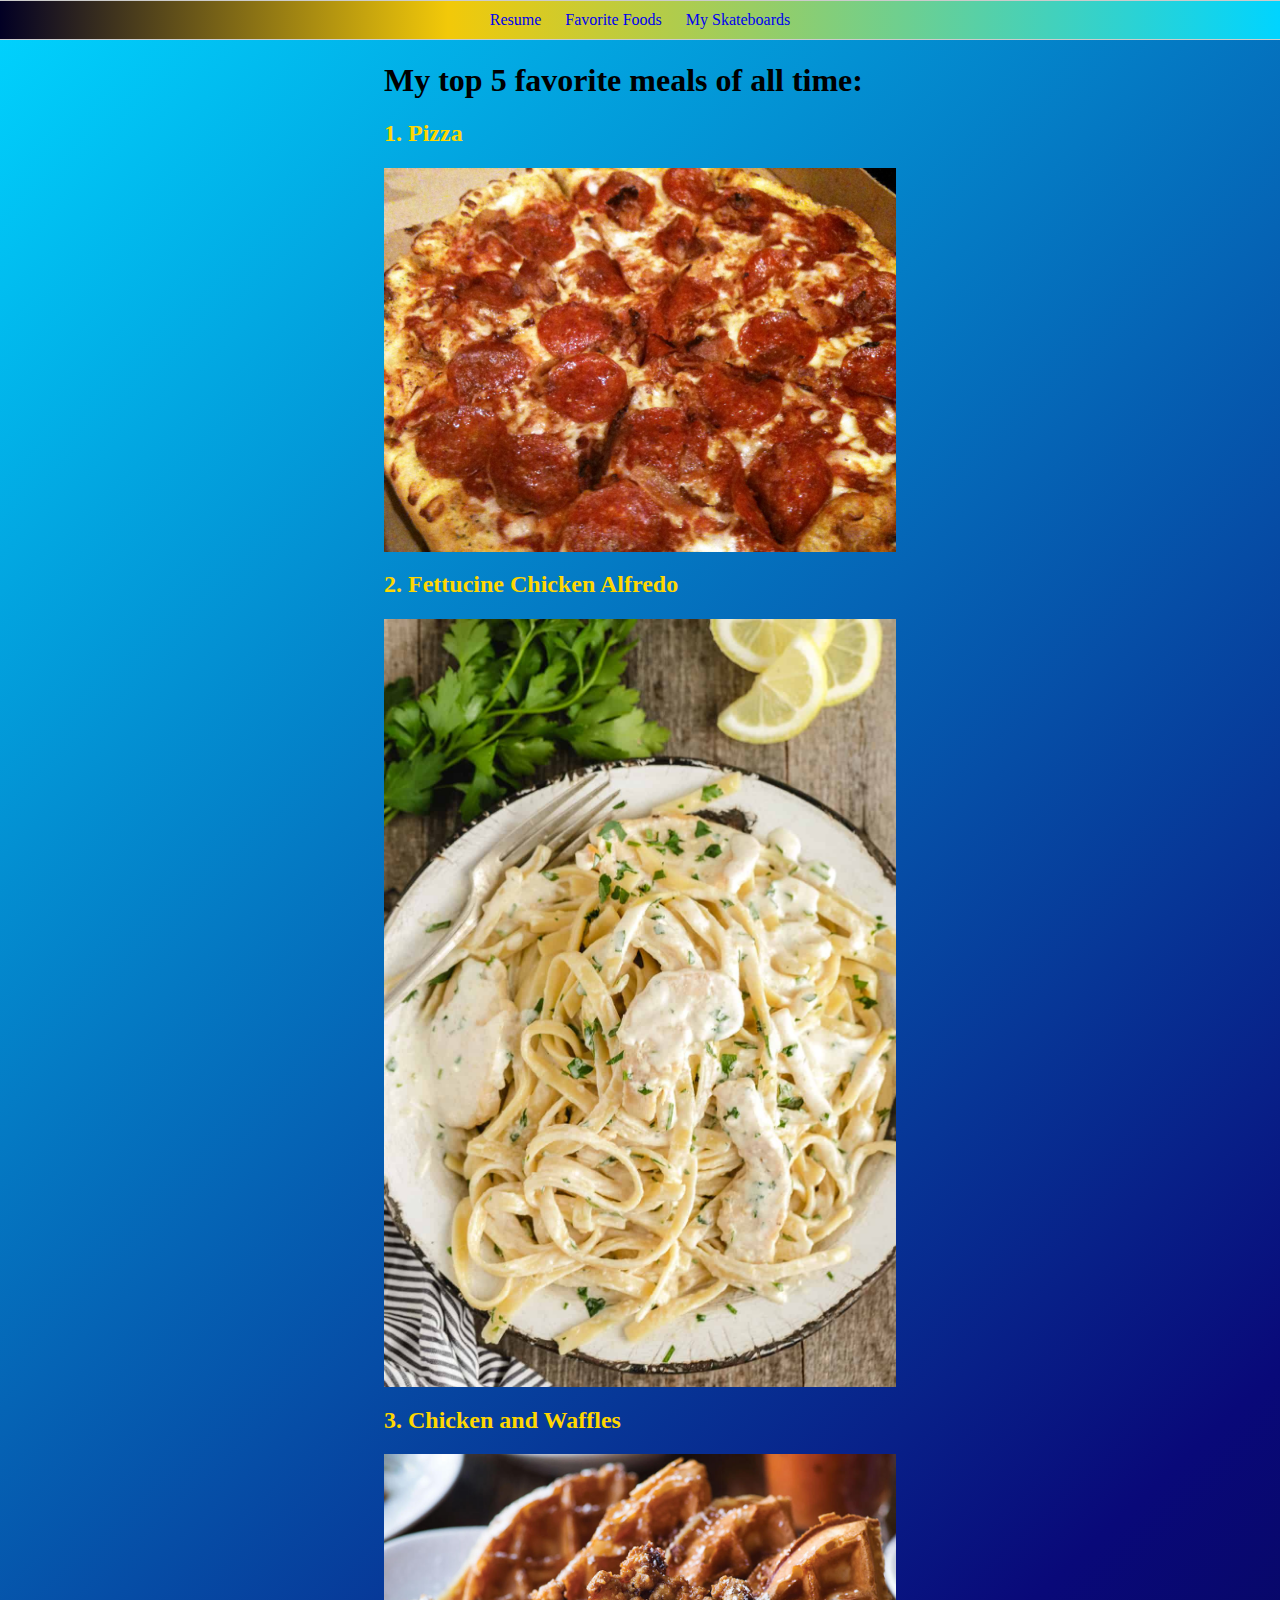
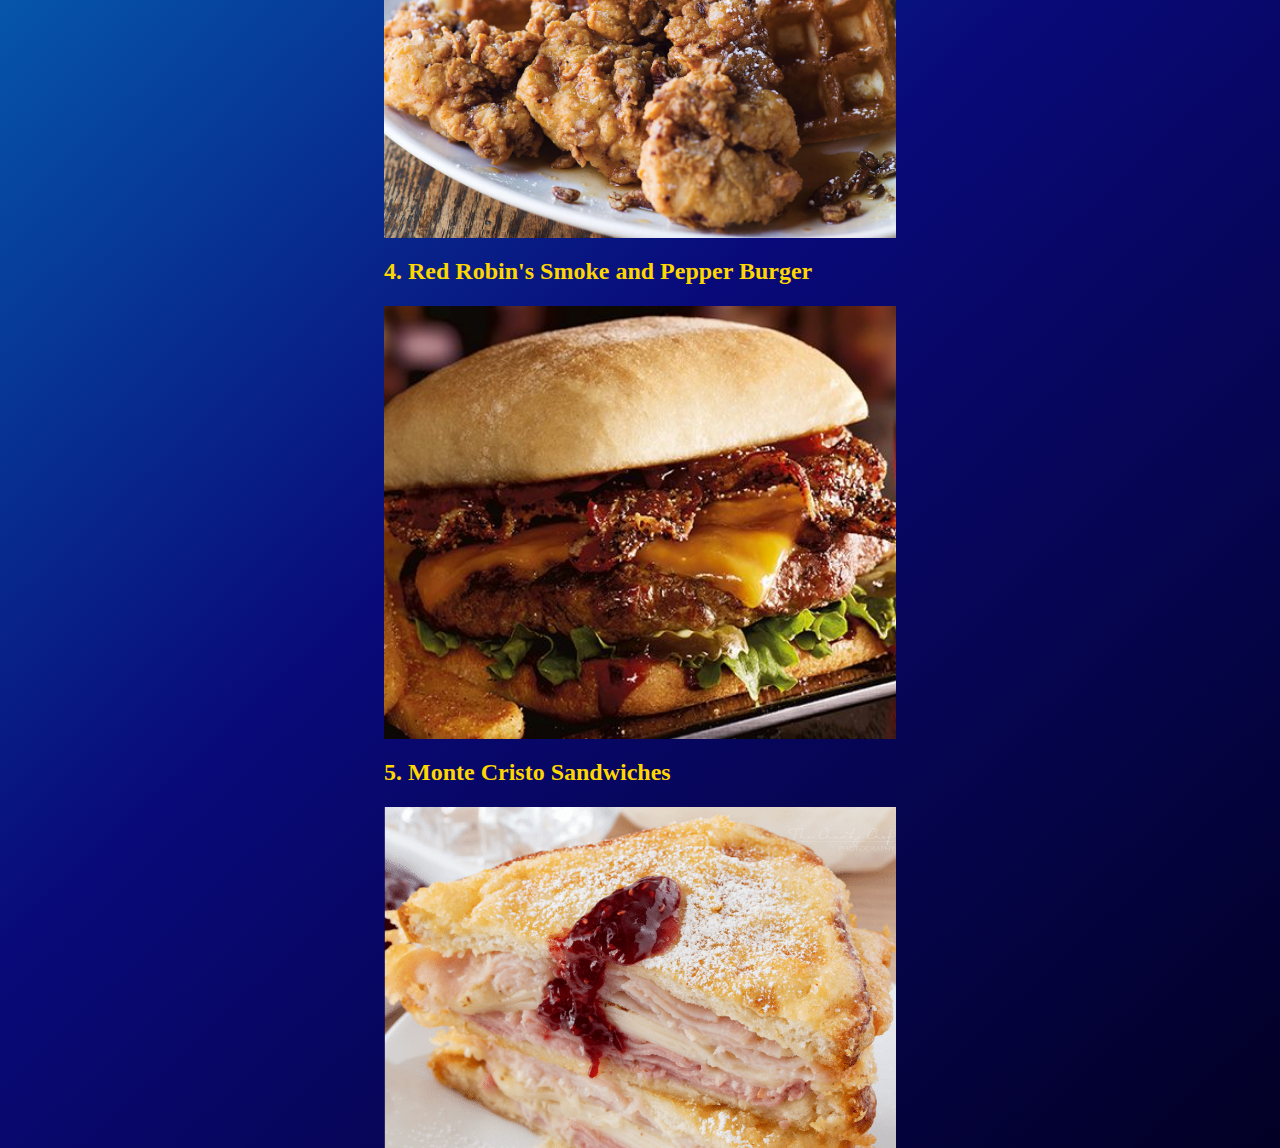
==== favfoods.html @ 9d68a7d9 "autoplay tweaking" ====
<!DOCTYPE html>
<html lang="en">

<head>
  <meta charset="UTF-8">
  <title>My Favorite Foods </title>
  <link rel="stylesheet"  type="text/css" href="css/styles.css">
  <link rel="stylesheet"  type="text/css" href="css/normalize.css">
</head>
<STYLE>A {text-decoration: none;} </STYLE>
<body class = "body3">
  <audio src="/media/artofwarfare.mp3" autoplay>
  <embed src="/music/artofwarfare.mp3" width="180" height="90" hidden="true" />
  </audio>
  <nav>
    <STYLE>A {text-decoration: none;} </STYLE>
	<ul class="nav">
      <li>
        <a href="index.html">Resume</a>
      </li>
      <li>
        <a href="favfoods.html">Favorite Foods</a>
      </li>
      <li>
        <a href="myskateboards.html">My Skateboards</a>
      </li>
    </ul>
  </nav>
 
  <audio id=bgMusic autoplay loop>
  <source src="media/artofwarfare.mp3"  type="audio/mp3">
  <embed src="media/artofwarfare.mp3" loop="true" autostart="true" width="2" height="0">
  Your browser does not support the audio element.
  </audio>
  <script>
  var x = document.getElementById("bgMusic");
  x.volume = 0.2;
  </script>
  
  <h1>My top 5 favorite meals of all time:</h1>
  
  <h2>1. Pizza</h2>
  <img src="media/pizza.jpg" alt="piz">
  
  <h2>2. Fettucine Chicken Alfredo</h2>
  <img src="media/alf.jpg" alt="alf">
  
  <h2>3. Chicken and Waffles </h2>
  <img src="media/chiw.jpg" alt="chiw">
  
  <h2>4. Red Robin's Smoke and Pepper Burger</h2>
  <img src="media/rrsp.jpg" alt="rrsp">
  
  <h2>5. Monte Cristo Sandwiches </h2>
  <img src="media/monte.png" alt="mont">
  
</body>

</html>
---- css/styles.css ----
h1 {
  display: block;
  margin-left: auto;
  margin-right: auto;
  width: 40%;
}

h2 {
  display: block;
  margin-left: auto;
  margin-right: auto;
  width: 40%;
  color: gold;
}

p, p2, .shadow, .library, .robotics {
  display: block;
  margin-left: auto;
  margin-right: auto;
  width: 40%;
  font-family: serif;
}
.body1 {
  background: rgb(2,0,36);
  background: linear-gradient(317deg, rgba(2,0,36,1) 0%, rgba(9,9,121,1) 35%, rgba(0,212,255,1) 100%);
}
.body2 {
  background: rgb(2,0,36);
  background: linear-gradient(317deg, rgba(2,0,36,1) 0%, rgba(9,9,121,1) 35%, rgba(0,212,255,1) 100%);
}
.body3 {
  background: rgb(2,0,36);
  background: linear-gradient(317deg, rgba(2,0,36,1) 0%, rgba(9,9,121,1) 35%, rgba(0,212,255,1) 100%);
}

img {
  display: block;
  margin-left: auto;
  margin-right: auto;
  width: 40%;
}

.nav{
    border:1px solid #ccc;
    border-width:1px 0;
    list-style:none;
    margin:0;
    padding:0;
    text-align:center;
	background: rgb(2,0,36);
	background: linear-gradient(90deg, rgba(2,0,36,1) 0%, rgba(242,201,9,1) 35%, rgba(0,212,255,1) 100%);
}
.nav li{
    display:inline;
}
.nav a{
    display:inline-block;
    padding:10px;
}
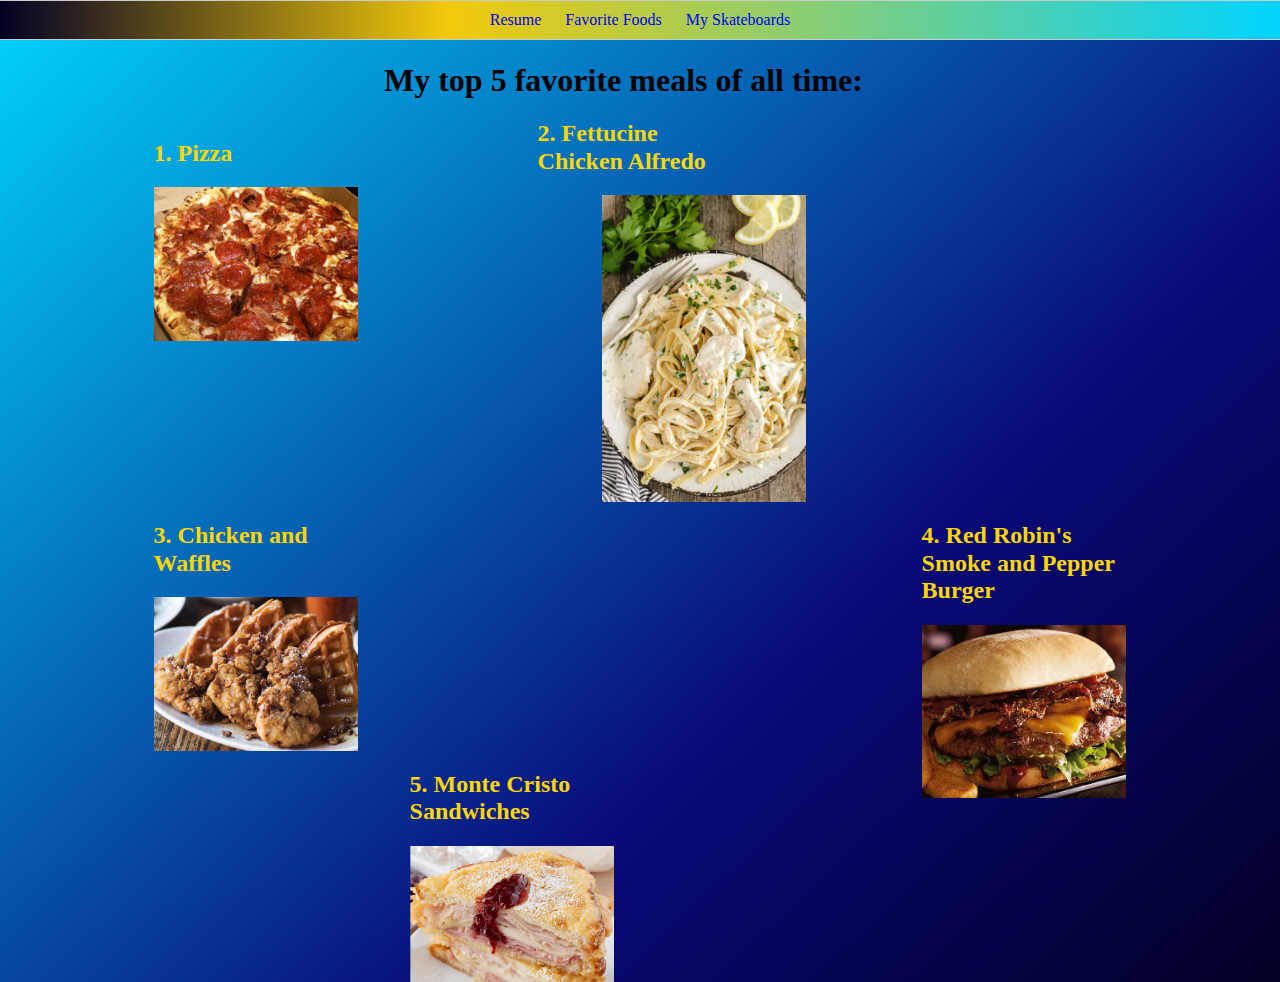
==== commit f8a9b31d: "Changing Layouts" ====
--- a/favfoods.html
+++ b/favfoods.html
@@ -9,9 +9,7 @@
 </head>
 <STYLE>A {text-decoration: none;} </STYLE>
 <body class = "body3">
-  <audio src="/media/artofwarfare.mp3" autoplay>
-  <embed src="/music/artofwarfare.mp3" width="180" height="90" hidden="true" />
-  </audio>
+  
   <nav>
     <STYLE>A {text-decoration: none;} </STYLE>
 	<ul class="nav">
@@ -39,20 +37,30 @@
   
   <h1>My top 5 favorite meals of all time:</h1>
   
+  <section class=Pizza>
   <h2>1. Pizza</h2>
   <img src="media/pizza.jpg" alt="piz">
+  </section>
   
+  <section class=Fett>
   <h2>2. Fettucine Chicken Alfredo</h2>
   <img src="media/alf.jpg" alt="alf">
+  </section>
   
+  <section class=Chick>
   <h2>3. Chicken and Waffles </h2>
   <img src="media/chiw.jpg" alt="chiw">
+  </section>
   
+  <section class=Robin>
   <h2>4. Red Robin's Smoke and Pepper Burger</h2>
   <img src="media/rrsp.jpg" alt="rrsp">
+  </section>
   
+  <section class=Monte>
   <h2>5. Monte Cristo Sandwiches </h2>
   <img src="media/monte.png" alt="mont">
+  </section>
   
 </body>
 
--- a/css/styles.css
+++ b/css/styles.css
@@ -57,4 +57,71 @@
 .nav a{
     display:inline-block;
     padding:10px;
+}
+.nav a:hover {
+  background-color: #ddd;
+  color: black;
+}
+.BoS { 
+	float:left;
+	display: block;
+	margin-left: auto;
+	margin-right: auto;
+	width: 40%;
+}
+.Satel { 
+	float:right;
+	display: block;
+	margin-left: auto;
+	margin-right: auto;
+	width: 40%;
+}
+.Krypt { 
+	float:left;
+	display: block;
+	margin-left: auto;
+	margin-right: auto;
+	width: 40%;
+}
+.Ocean { 
+	float:right;
+	display: block;
+    margin-left: auto;
+    margin-right: auto;
+    width: 40%;
+}
+.Robin { 
+	float:right;
+	display: block;
+	margin-left: auto;
+	margin-right: auto;
+	width: 40%;
+}
+.Chick { 
+	float:left;
+	display: block;
+	margin-left: auto;
+	margin-right: auto;
+	width: 40%;
+}
+.Fett { 
+	float:middle;
+	display: block;
+	margin-left: auto;
+	margin-right: auto;
+	width: 40%;
+}
+.Pizza { 
+	float:left;
+	display: block;
+    margin-left: auto;
+    margin-right: auto;
+    width: 40%;
+}
+.Monte { 
+	float:right;
+	display: block;
+    margin-left: auto;
+    margin-right: auto;
+    width: 40%;
 }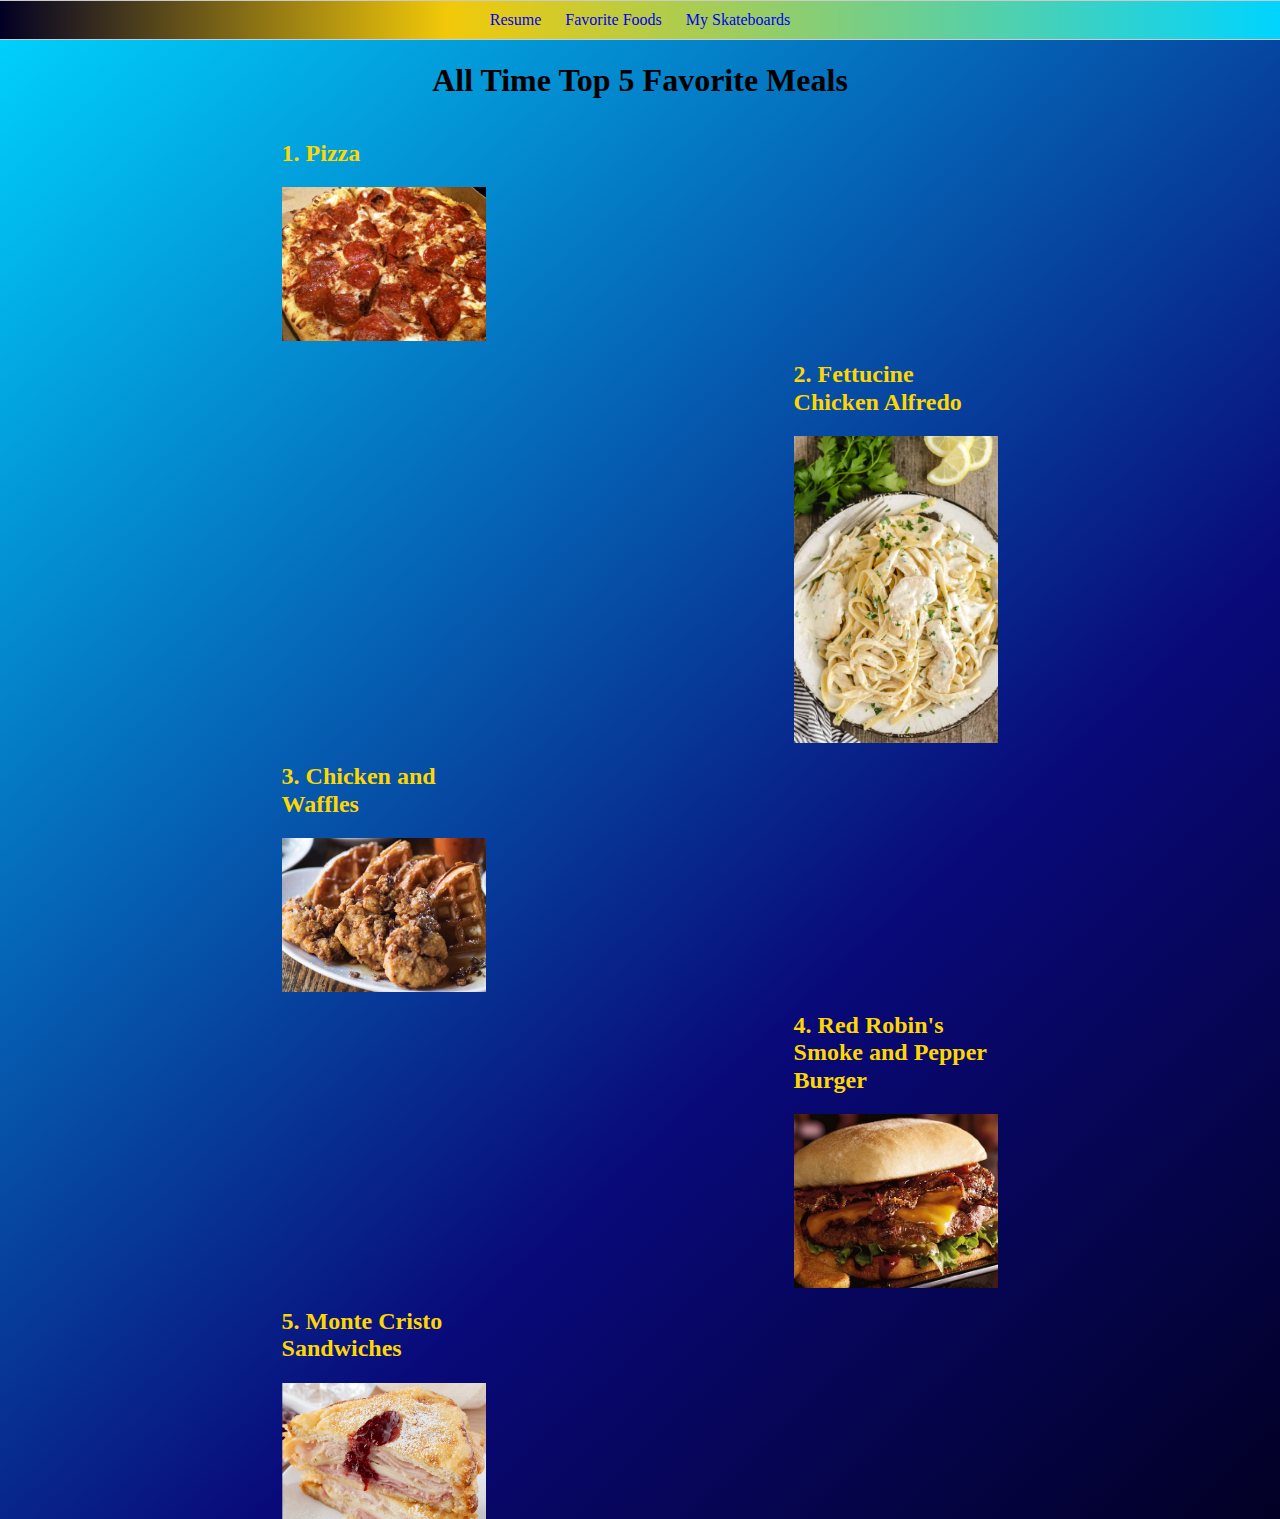
==== commit 42445888: "Layout Testing" ====
--- a/favfoods.html
+++ b/favfoods.html
@@ -35,31 +35,34 @@
   x.volume = 0.2;
   </script>
   
-  <h1>My top 5 favorite meals of all time:</h1>
+  <div class="header">
+    <h1>All Time Top 5 Favorite Meals </h1>
+  </div>
+  
   
   <section class=Pizza>
   <h2>1. Pizza</h2>
-  <img src="media/pizza.jpg" alt="piz">
+  <img src="media/pizza.jpg" alt="pizza">
   </section>
   
   <section class=Fett>
   <h2>2. Fettucine Chicken Alfredo</h2>
-  <img src="media/alf.jpg" alt="alf">
+  <img src="media/alf.jpg" alt="alfredo">
   </section>
   
   <section class=Chick>
   <h2>3. Chicken and Waffles </h2>
-  <img src="media/chiw.jpg" alt="chiw">
+  <img src="media/chiw.jpg" alt="chickenandwaffles">
   </section>
   
   <section class=Robin>
   <h2>4. Red Robin's Smoke and Pepper Burger</h2>
-  <img src="media/rrsp.jpg" alt="rrsp">
+  <img src="media/rrsp.jpg" alt="redrobin">
   </section>
   
   <section class=Monte>
   <h2>5. Monte Cristo Sandwiches </h2>
-  <img src="media/monte.png" alt="mont">
+  <img src="media/monte.png" alt="montecristo">
   </section>
   
 </body>
--- a/css/styles.css
+++ b/css/styles.css
@@ -4,6 +4,7 @@
   margin-left: auto;
   margin-right: auto;
   width: 40%;
+  text-align: center;
 }
 
 h2 {
@@ -62,66 +63,58 @@
   background-color: #ddd;
   color: black;
 }
-.BoS { 
-	float:left;
-	display: block;
-	margin-left: auto;
-	margin-right: auto;
-	width: 40%;
-}
-.Satel { 
-	float:right;
-	display: block;
-	margin-left: auto;
-	margin-right: auto;
-	width: 40%;
-}
-.Krypt { 
-	float:left;
-	display: block;
-	margin-left: auto;
-	margin-right: auto;
-	width: 40%;
-}
-.Ocean { 
-	float:right;
-	display: block;
-    margin-left: auto;
-    margin-right: auto;
-    width: 40%;
-}
+
 .Robin { 
 	float:right;
 	display: block;
-	margin-left: auto;
-	margin-right: auto;
+	margin-left: 10%;
+	margin-right: 10%;
 	width: 40%;
 }
 .Chick { 
 	float:left;
 	display: block;
-	margin-left: auto;
-	margin-right: auto;
+	margin-left: 10%;
+	margin-right: 10%;
 	width: 40%;
 }
 .Fett { 
-	float:middle;
+	float:right;
 	display: block;
-	margin-left: auto;
-	margin-right: auto;
+	margin-left: 10%;
+	margin-right: 10%;
 	width: 40%;
 }
 .Pizza { 
 	float:left;
 	display: block;
-    margin-left: auto;
-    margin-right: auto;
+    margin-left: 10%;
+    margin-right: 10%;
     width: 40%;
 }
 .Monte { 
-	float:right;
+	float:left;
 	display: block;
-    margin-left: auto;
-    margin-right: auto;
+    margin-left: 10%;
+    margin-right: 10%;
     width: 40%;
+}
+
+
+.column {
+  float: left;
+  width: 20%;
+  padding: 15px;
+}
+
+.row:after {
+  content: "";
+  display: table;
+  clear: both;
+}
+
+@media screen and (max-width: 600px) {
+  .column {
+    width: 100%;
+  }
 }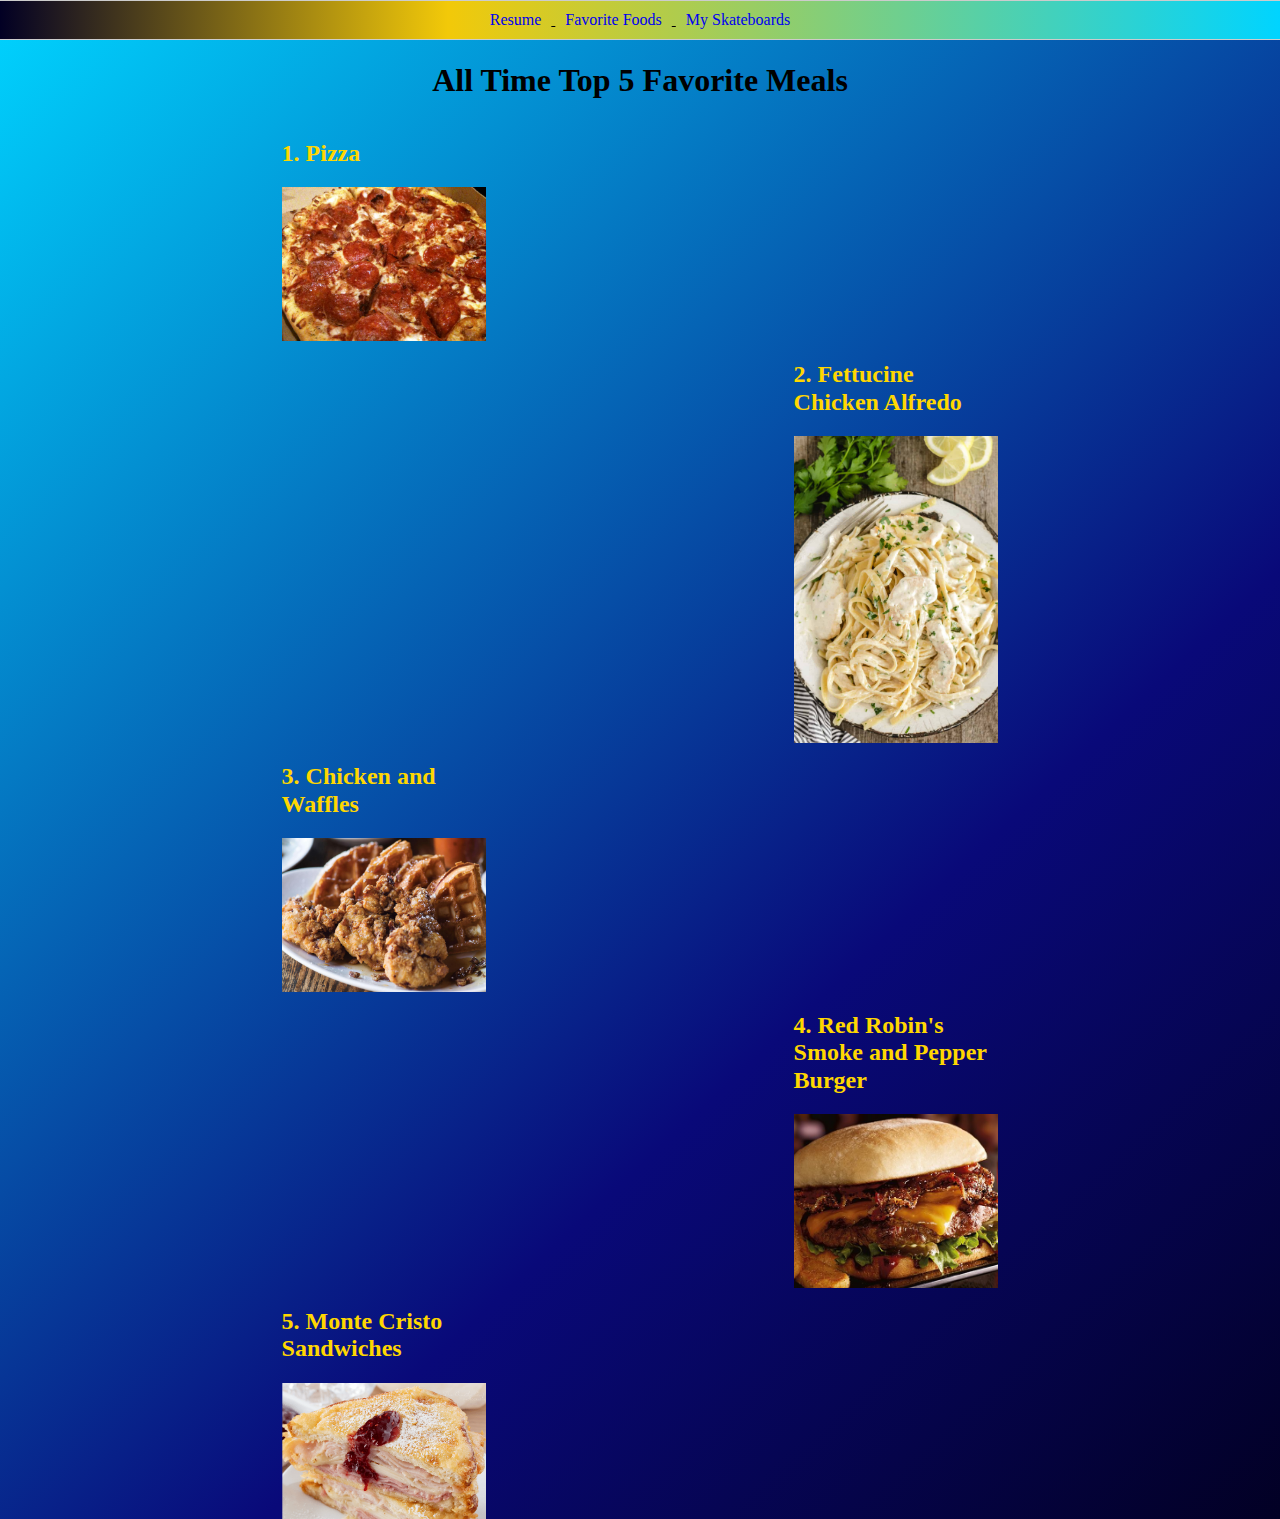
==== commit e81504c6: "Fixing small details" ====
--- a/favfoods.html
+++ b/favfoods.html
@@ -11,7 +11,6 @@
 <body class = "body3">
   
   <nav>
-    <STYLE>A {text-decoration: none;} </STYLE>
 	<ul class="nav">
       <li>
         <a href="index.html">Resume</a>
--- a/css/styles.css
+++ b/css/styles.css
@@ -51,6 +51,7 @@
     text-align:center;
 	background: rgb(2,0,36);
 	background: linear-gradient(90deg, rgba(2,0,36,1) 0%, rgba(242,201,9,1) 35%, rgba(0,212,255,1) 100%);
+	text-decoration: underline;
 }
 .nav li{
     display:inline;
@@ -62,6 +63,35 @@
 .nav a:hover {
   background-color: #ddd;
   color: black;
+}
+
+.BoS { 
+	float:left;
+	display: block;
+	margin-left: auto;
+	margin-right: auto;
+	width: 40%;
+}
+.Satel { 
+	float:right;
+	display: block;
+	margin-left: auto;
+	margin-right: auto;
+	width: 40%;
+}
+.Krypt { 
+	float:left;
+	display: block;
+	margin-left: auto;
+	margin-right: auto;
+	width: 40%;
+}
+.Ocean { 
+	float:right;
+	display: block;
+    margin-left: auto;
+    margin-right: auto;
+    width: 40%;
 }
 
 .Robin { 
@@ -101,20 +131,3 @@
 }
 
 
-.column {
-  float: left;
-  width: 20%;
-  padding: 15px;
-}
-
-.row:after {
-  content: "";
-  display: table;
-  clear: both;
-}
-
-@media screen and (max-width: 600px) {
-  .column {
-    width: 100%;
-  }
-}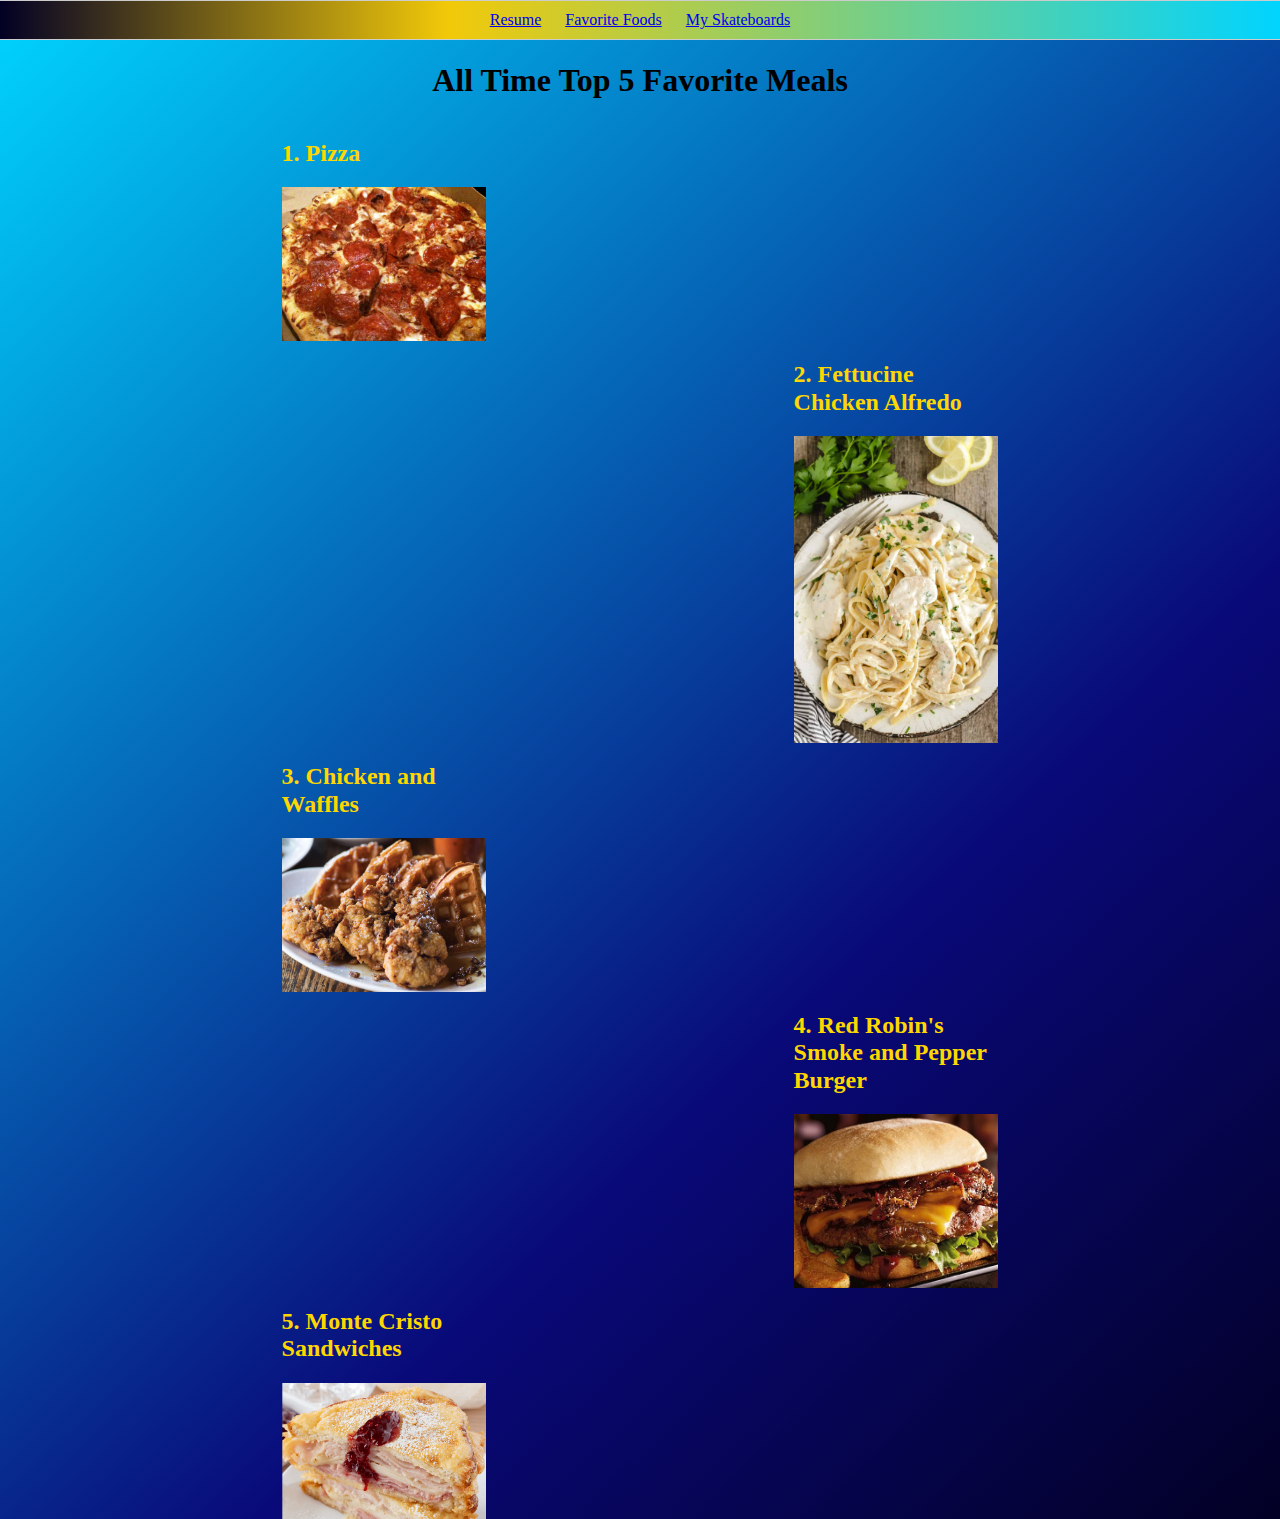
==== commit d935fa76: "Text Decoration Off" ====
--- a/favfoods.html
+++ b/favfoods.html
@@ -4,12 +4,10 @@
 <head>
   <meta charset="UTF-8">
   <title>My Favorite Foods </title>
-  <link rel="stylesheet"  type="text/css" href="css/styles.css">
+  <link rel="stylesheet"  type="text/css" href="css/styles.css" >
   <link rel="stylesheet"  type="text/css" href="css/normalize.css">
 </head>
-<STYLE>A {text-decoration: none;} </STYLE>
 <body class = "body3">
-  
   <nav>
 	<ul class="nav">
       <li>
--- a/css/styles.css
+++ b/css/styles.css
@@ -51,7 +51,7 @@
     text-align:center;
 	background: rgb(2,0,36);
 	background: linear-gradient(90deg, rgba(2,0,36,1) 0%, rgba(242,201,9,1) 35%, rgba(0,212,255,1) 100%);
-	text-decoration: underline;
+	text-decoration: none;
 }
 .nav li{
     display:inline;
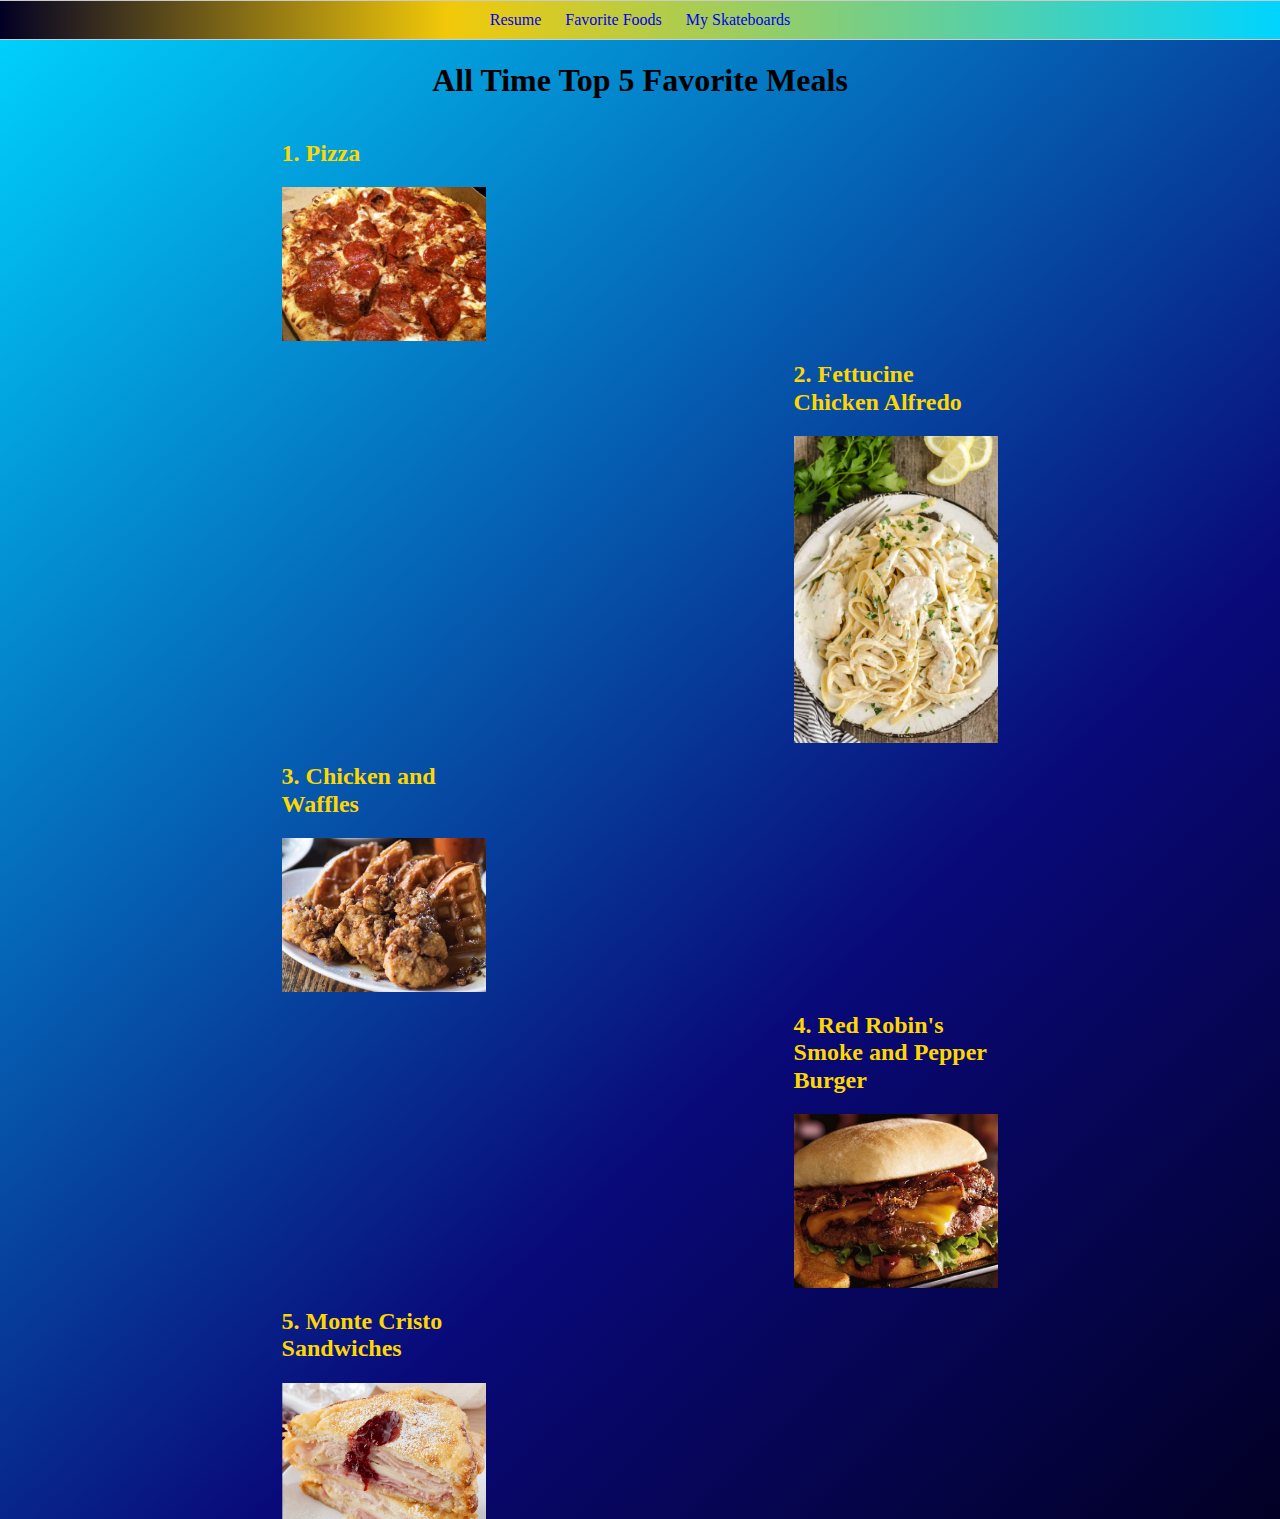
==== commit c0bca487: "text off" ====
--- a/favfoods.html
+++ b/favfoods.html
@@ -8,6 +8,7 @@
   <link rel="stylesheet"  type="text/css" href="css/normalize.css">
 </head>
 <body class = "body3">
+<STYLE>A {text-decoration: none;} </STYLE>
   <nav>
 	<ul class="nav">
       <li>
